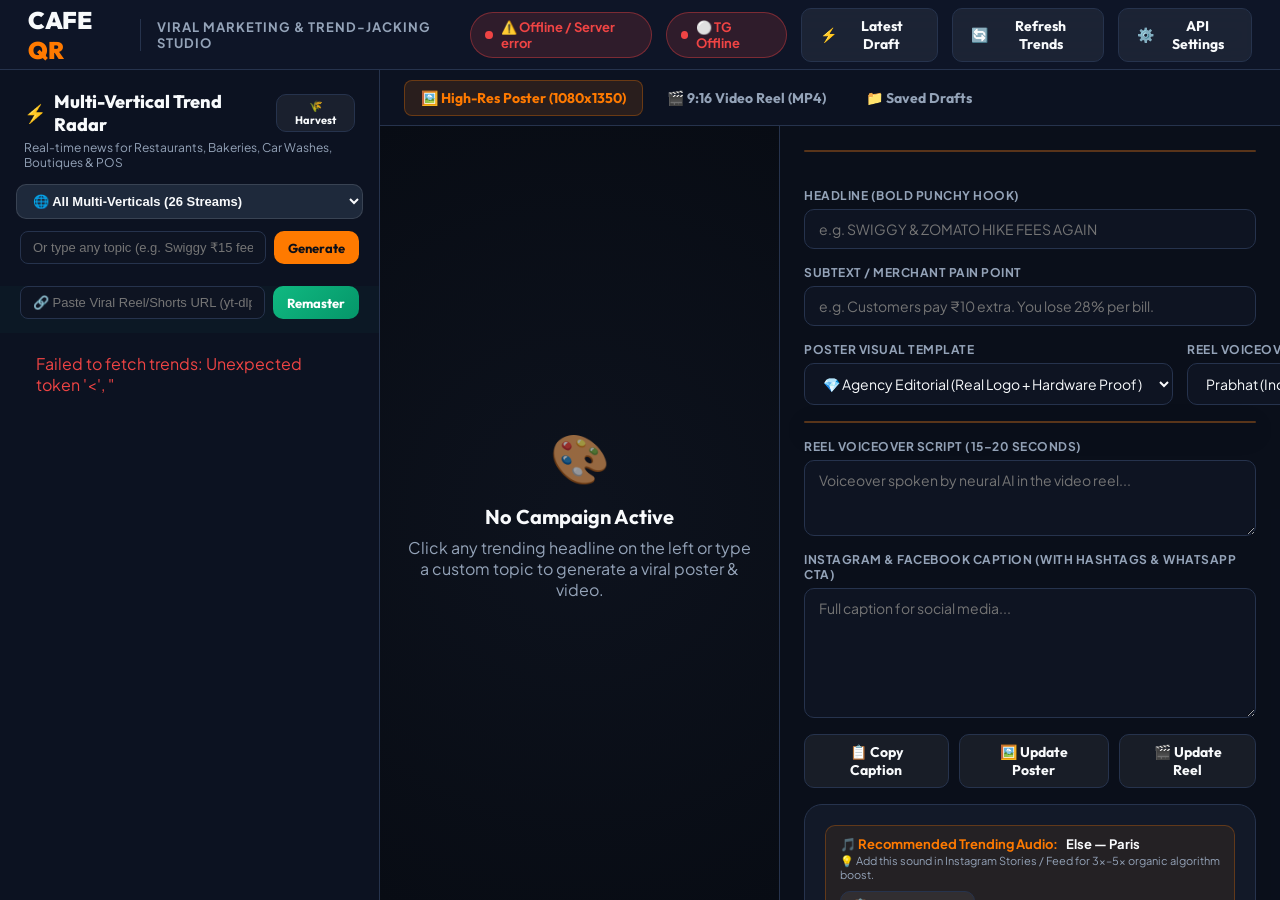
==== web/index.html @ 2323b28c "Add continuous autonomous cron, telegram alerts, and instagram stories publishing" ====
<!DOCTYPE html>
<html lang="en">
<head>
  <meta charset="UTF-8">
  <meta name="viewport" content="width=device-width, initial-scale=1.0">
  <title>Cafe QR — Viral Marketing & Content Studio</title>
  <link rel="preconnect" href="https://fonts.googleapis.com">
  <link rel="preconnect" href="https://fonts.gstatic.com" crossorigin>
  <link href="https://fonts.googleapis.com/css2?family=Outfit:wght@400;600;700;800;900&family=Plus+Jakarta+Sans:wght@400;500;600;700&display=swap" rel="stylesheet">
  <link rel="stylesheet" href="style.css">
</head>
<body>

  <!-- Top Navigation Bar -->
  <header class="studio-header">
    <div class="header-left">
      <div class="logo-badge">CAFE <span>QR</span></div>
      <div class="tagline">VIRAL MARKETING &amp; TREND-JACKING STUDIO</div>
    </div>
    <div class="header-right">
      <div id="metaStatusBadge" class="status-pill status-checking" onclick="openSettingsModal()" style="cursor: pointer;">
        <span class="status-dot"></span>
        <span id="metaStatusText">Checking Meta API...</span>
      </div>
      <div id="tgStatusBadge" class="status-pill status-checking" onclick="openSettingsModal()" style="cursor: pointer;">
        <span class="status-dot"></span>
        <span id="tgStatusText">Checking Telegram...</span>
      </div>
      <button class="btn btn-secondary" onclick="loadLatestDraft()" title="Load latest autonomous post">
        <span>⚡</span> Latest Draft
      </button>
      <button class="btn btn-secondary" onclick="loadTrends()">
        <span>🔄</span> Refresh Trends
      </button>
      <button class="btn btn-secondary" onclick="openSettingsModal()">
        <span>⚙️</span> API Settings
      </button>
    </div>
  </header>

  <!-- Main Studio Workspace -->
  <main class="studio-main">
    
    <!-- Left Column: Trend Radar -->
    <aside class="sidebar-radar">
      <div class="sidebar-header">
        <div style="display: flex; justify-content: space-between; align-items: center;">
          <div class="section-title">
            <span>⚡</span> Multi-Vertical Trend Radar
          </div>
          <button class="btn btn-secondary btn-sm" onclick="harvestIntel()" style="padding: 4px 10px; font-size: 11px;" title="Crawl competitor feeds & update Swipe Vault">🌾 Harvest</button>
        </div>
        <div class="section-subtitle">Real-time news for Restaurants, Bakeries, Car Washes, Boutiques &amp; POS</div>
      </div>

      <!-- Domain Vertical Filter -->
      <div style="padding: 0 16px 12px 16px;">
        <select id="verticalFilter" onchange="filterTrendsByVertical(this.value)" style="width: 100%; background: #1E293B; color: #F8FAFC; border: 1px solid rgba(255,255,255,0.12); padding: 8px 12px; border-radius: 10px; font-size: 13px; font-weight: 600; cursor: pointer;">
          <option value="all">🌐 All Multi-Verticals (26 Streams)</option>
          <option value="Restaurants">🍽️ Restaurants &amp; Cafes</option>
          <option value="Bakeries">🥐 Bakeries &amp; Sweet Shops</option>
          <option value="Car Washes">🚗 Car Washes &amp; Auto Care</option>
          <option value="Boutiques">👗 Boutiques &amp; Retail</option>
          <option value="Universal">⚡ POS Monopoly Disruption</option>
          <option value="GST">📋 GST &amp; Compliance</option>
          <option value="Salons">💇 Salons &amp; Spas</option>
          <option value="Cloud Kitchens">🥡 Cloud Kitchens &amp; QSRs</option>
        </select>
      </div>

      <!-- Custom Topic Input -->
      <div class="custom-input-card">
        <input type="text" id="customTopicInput" placeholder="Or type any topic (e.g. Swiggy ₹15 fee, car wash tokens)..." />
        <button class="btn btn-primary btn-sm" onclick="generateFromCustom()">Generate</button>
      </div>

      <!-- Viral URL Reverse-Engineer Input -->
      <div class="custom-input-card" style="margin-top: 8px; border-color: rgba(16, 185, 129, 0.35); background: rgba(16, 185, 129, 0.04);">
        <input type="text" id="viralUrlInput" placeholder="🔗 Paste Viral Reel/Shorts URL (yt-dlp + whisper)..." />
        <button class="btn btn-sm" onclick="reverseEngineerFromUrl()" style="background: linear-gradient(135deg, #10B981 0%, #059669 100%); color: #fff; font-weight: 700;">Remaster</button>
      </div>

      <!-- Trend List Container -->
      <div class="trend-list" id="trendList">
        <div class="loading-state">
          <div class="spinner"></div>
          <p>Scanning Google News RSS for Indian F&amp;B controversies...</p>
        </div>
      </div>
    </aside>

    <!-- Right Column: Creative Workbench -->
    <section class="workbench">
      
      <!-- Top Action Bar -->
      <div class="workbench-tabs">
        <div class="tab-buttons">
          <button class="tab-btn active" onclick="switchPreviewTab('poster')">🖼️ High-Res Poster (1080x1350)</button>
          <button class="tab-btn" onclick="switchPreviewTab('reel')">🎬 9:16 Video Reel (MP4)</button>
          <button class="tab-btn" onclick="loadDraftsGallery()">📁 Saved Drafts</button>
        </div>
        <div id="loadingIndicator" class="campaign-spinner hidden">
          <div class="spinner-small"></div>
          <span id="spinnerText">Rendering creative...</span>
        </div>
      </div>

      <!-- Main Canvas & Controls Split -->
      <div class="workbench-body">
        
        <!-- Left: Visual Preview Canvas -->
        <div class="preview-panel">
          
          <!-- Poster Preview Tab -->
          <div id="posterTab" class="preview-content">
            <div id="posterPlaceholder" class="empty-preview">
              <div class="empty-icon">🎨</div>
              <h3>No Campaign Active</h3>
              <p>Click any trending headline on the left or type a custom topic to generate a viral poster &amp; video.</p>
            </div>
            <div id="posterWrapper" class="poster-container hidden">
              <img id="posterImg" src="" alt="Generated Cafe QR Poster" />
              <div class="preview-actions">
                <a id="posterDownloadLink" href="#" download="cafe_qr_poster.png" class="btn btn-secondary btn-sm">⬇️ Download High-Res PNG</a>
                <button class="btn btn-secondary btn-sm" onclick="reRenderPoster()">🔄 Re-render Visual</button>
              </div>
            </div>
          </div>

          <!-- Reel Video Preview Tab -->
          <div id="reelTab" class="preview-content hidden">
            <div id="reelPlaceholder" class="empty-preview">
              <div class="empty-icon">🎬</div>
              <h3>Video Reel Not Generated Yet</h3>
              <p>Generate a campaign to synthesize the neural voiceover and render the 9:16 vertical Reel.</p>
            </div>
            <div id="reelWrapper" class="reel-container hidden">
              <video id="reelVideo" controls autoplay loop playsinline>
                <source id="reelVideoSource" src="" type="video/mp4">
                Your browser does not support HTML5 video.
              </video>
              <div class="preview-actions">
                <a id="reelDownloadLink" href="#" download="cafe_qr_reel.mp4" class="btn btn-secondary btn-sm">⬇️ Download Reel MP4</a>
                <button class="btn btn-secondary btn-sm" onclick="reRenderReel()">🎬 Re-render Video</button>
              </div>
            </div>
          </div>

          <!-- Drafts Gallery Tab -->
          <div id="draftsTab" class="preview-content hidden">
            <div class="drafts-grid" id="draftsGrid"></div>
          </div>

        </div>

        <!-- Right: Copywriting & Controls Workbench -->
        <div class="editor-panel">
          
          <!-- Autonomous 10-Point Viral Rubric Scorecard -->
          <div class="viral-rubric-card" id="viralRubricCard">
            <div class="rubric-header" onclick="toggleRubricDetails()">
              <div class="rubric-score-badge">
                <span class="rubric-star">⭐</span>
                <span class="rubric-title">Autonomous Viral Rubric</span>
                <span class="rubric-score-pill grade-viral" id="rubricScorePill">9.4 / 10.0 • VIRAL READY</span>
              </div>
              <span class="rubric-toggle-arrow" id="rubricToggleArrow">▼</span>
            </div>
            
            <div class="rubric-body" id="rubricDetails">
              <div class="rubric-bars">
                <div class="rubric-bar-item">
                  <div class="bar-label"><span>Hook Velocity</span><strong id="scoreHook">2.0 / 2.0</strong></div>
                  <div class="bar-track"><div class="bar-fill" id="fillHook" style="width: 100%;"></div></div>
                </div>
                <div class="rubric-bar-item">
                  <div class="bar-label"><span>Empirical Math Proof</span><strong id="scoreMath">2.0 / 2.0</strong></div>
                  <div class="bar-track"><div class="bar-fill" id="fillMath" style="width: 100%;"></div></div>
                </div>
                <div class="rubric-bar-item">
                  <div class="bar-label"><span>Contrast Ratio</span><strong id="scoreContrast">2.0 / 2.0</strong></div>
                  <div class="bar-track"><div class="bar-fill" id="fillContrast" style="width: 100%;"></div></div>
                </div>
                <div class="rubric-bar-item">
                  <div class="bar-label"><span>Cognitive Ease</span><strong id="scoreEase">1.4 / 2.0</strong></div>
                  <div class="bar-track"><div class="bar-fill" id="fillEase" style="width: 70%;"></div></div>
                </div>
                <div class="rubric-bar-item">
                  <div class="bar-label"><span>CTA Urgency</span><strong id="scoreCTA">2.0 / 2.0</strong></div>
                  <div class="bar-track"><div class="bar-fill" id="fillCTA" style="width: 100%;"></div></div>
                </div>
              </div>
              <div class="rubric-tips" id="rubricTips">
                <div class="tip-pill">💡 Creative perfectly aligned with Hormozi &amp; Schwartz viral rules.</div>
              </div>
            </div>
          </div>

          <div class="form-group">
            <label>Headline (Bold Punchy Hook)</label>
            <input type="text" id="editHeadline" placeholder="e.g. SWIGGY & ZOMATO HIKE FEES AGAIN" />
          </div>

          <div class="form-group">
            <label>Subtext / Merchant Pain Point</label>
            <input type="text" id="editSubtext" placeholder="e.g. Customers pay ₹10 extra. You lose 28% per bill." />
          </div>

          <div class="form-row">
            <div class="form-group col-half">
              <label>Poster Visual Template</label>
              <select id="editTemplate">
                <option value="agency_editorial">💎 Agency Editorial (Real Logo + Hardware Proof)</option>
                <option value="news_alert">🚨 News Alert Card</option>
                <option value="us_vs_them">⚖️ Us vs Them Matrix</option>
                <option value="feature_spotlight">⚡ 0.8s Thermal KOT Flex</option>
              </select>
            </div>
            <div class="form-group col-half">
              <label>Reel Voiceover Artist</label>
              <select id="editVoice">
                <option value="prabhat">Prabhat (Indian Male)</option>
                <option value="neerja">Neerja (Indian Female)</option>
                <option value="christopher">Christopher (Tech Male)</option>
              </select>
            </div>
          </div>

          <!-- AI Sound Radar & Dynamic BGM Controls -->
          <div class="sound-radar-card" id="soundRadarCard">
            <div class="sound-radar-header">
              <div class="sound-radar-title">
                <span>🎵</span> AI Sound Radar &amp; BGM
              </div>
              <span class="sound-mood-pill" id="soundMoodPill">🚨 Breaking Tension</span>
            </div>
            <div class="sound-radar-body">
              <div class="sound-info-row">
                <div class="sound-tag-desc">
                  <div class="sound-track-name" id="soundTrackTitle">Dark Pulse &amp; Dramatic Tension</div>
                  <div class="sound-track-sub" id="soundTrackGenre">Dynamic CC0 Commercial Track</div>
                </div>
                <div class="sound-ig-recommendation" id="soundIgRecommendation" title="Trending audio to use on Instagram">
                  <span class="ig-icon">📱 IG Tip:</span>
                  <span class="ig-track-name" id="soundIgTrack">Else — Paris</span>
                  <button type="button" class="btn-copy-sound" onclick="copyTrendingSound()" title="Copy trending audio name">📋</button>
                </div>
              </div>
              <div class="sound-slider-row">
                <label for="bgmVolumeSlider">BGM Volume: <span id="bgmVolumeVal">18%</span></label>
                <input type="range" id="bgmVolumeSlider" min="0" max="40" value="18" step="2" oninput="updateBgmVolume(this.value)">
              </div>
              <div class="sound-custom-search-row">
                <input type="text" id="customSoundQuery" placeholder="AI Search: e.g. dark synth, lofi cafe, techno beat..." />
                <button type="button" class="btn btn-sm btn-accent" onclick="searchCustomOnlineSound()">🌐 Fetch New</button>
              </div>
            </div>
          </div>

          <div class="form-group">
            <label>Reel Voiceover Script (15–20 Seconds)</label>
            <textarea id="editScript" rows="3" placeholder="Voiceover spoken by neural AI in the video reel..."></textarea>
          </div>

          <div class="form-group">
            <label>Instagram &amp; Facebook Caption (With Hashtags &amp; WhatsApp CTA)</label>
            <textarea id="editCaption" rows="6" placeholder="Full caption for social media..."></textarea>
          </div>

          <div class="form-actions-row">
            <button class="btn btn-secondary" onclick="copyCaptionToClipboard()">📋 Copy Caption</button>
            <button class="btn btn-secondary" onclick="reRenderPoster()">🖼️ Update Poster</button>
            <button class="btn btn-secondary" onclick="reRenderReel()">🎬 Update Reel</button>
          </div>

          <!-- 1-Click Social Media Publish Bar -->
          <div class="publish-dock">
            <!-- Music & Algorithm Reach Booster Banner -->
            <div class="music-reach-booster" style="background: rgba(255, 122, 0, 0.08); border: 1px solid rgba(255, 122, 0, 0.28); border-radius: 10px; padding: 10px 14px; margin-bottom: 12px; font-size: 13px; display: flex; align-items: center; justify-content: space-between; gap: 10px; flex-wrap: wrap;">
              <div>
                <span style="font-weight: 700; color: #FF7A00;">🎵 Recommended Trending Audio:</span>
                <span id="dockMusicTitle" style="color: #F8FAFC; margin-left: 6px; font-weight: 700;">Else — Paris</span>
                <div style="font-size: 11px; color: #94A3B8; margin-top: 2px;">💡 Add this sound in Instagram Stories / Feed for 3x–5x organic algorithm boost.</div>
              </div>
              <button type="button" class="btn btn-secondary btn-sm" onclick="copyTrendingSound()" style="padding: 5px 12px; font-size: 12px;">📋 Copy Sound Title</button>
            </div>

            <div class="dock-header">
              <div class="dock-title">🚀 1-Click Multi-Platform Publishing</div>
              <div class="platform-toggles" style="display: flex; gap: 14px; flex-wrap: wrap;">
                <label class="toggle-label" style="display: flex; align-items: center; gap: 6px; cursor: pointer;">
                  <input type="checkbox" id="pubFacebook" checked /> 📘 Facebook Page
                </label>
                <label class="toggle-label" style="display: flex; align-items: center; gap: 6px; cursor: pointer;">
                  <input type="checkbox" id="pubInstagram" checked /> 📸 Instagram Feed
                </label>
                <label class="toggle-label" style="display: flex; align-items: center; gap: 6px; cursor: pointer;">
                  <input type="checkbox" id="pubStory" checked /> 📱 Instagram Story
                </label>
              </div>
            </div>
            <div class="dock-action">
              <button class="btn btn-publish" id="publishBtn" onclick="publishApprovedCampaign()">
                APPROVE &amp; PUBLISH TO SOCIAL MEDIA
              </button>
            </div>
            <div id="publishStatus" class="publish-feedback hidden"></div>
          </div>

        </div>

      </div>

    </section>

  </main>

  <!-- Settings & Token Modal -->
  <div id="settingsModal" class="modal-backdrop hidden">
    <div class="modal-card">
      <div class="modal-header">
        <h3>⚙️ Marketing Engine Settings</h3>
        <button class="modal-close" onclick="closeSettingsModal()">✕</button>
      </div>
      <div class="modal-body" style="max-height: 75vh; overflow-y: auto;">
        <p class="modal-desc">
          Configure your Meta Graph API credentials, Telegram Alert Bot, and API keys. These are saved to your <code>.env</code> file.
        </p>

        <!-- Telegram Alert Bot Setup Section -->
        <div style="background: rgba(38, 166, 154, 0.08); border: 1px solid rgba(38, 166, 154, 0.3); border-radius: 12px; padding: 14px; margin-bottom: 16px;">
          <div style="font-weight: 700; color: #26A69A; margin-bottom: 8px; font-size: 14px; display: flex; align-items: center; gap: 6px;">
            <span>🤖</span> Telegram Alert Bot (Instant Phone Notification)
          </div>
          <div class="form-group" style="margin-bottom: 10px;">
            <label>Telegram Bot Token</label>
            <input type="password" id="cfgTelegramToken" placeholder="7823456789:AAH..." />
            <small>Get free in 1 minute from <a href="https://t.me/BotFather" target="_blank" style="color: #26A69A;">@BotFather</a> on Telegram.</small>
          </div>
          <div class="form-group" style="margin-bottom: 10px;">
            <label>Telegram Chat ID or Channel ID</label>
            <input type="text" id="cfgTelegramChatId" placeholder="e.g. 123456789 or @yourchannel" />
            <small>Get your personal chat ID from <a href="https://t.me/userinfobot" target="_blank" style="color: #26A69A;">@userinfobot</a>.</small>
          </div>
          <div class="form-group">
            <label>Public Web Studio URL</label>
            <input type="text" id="cfgStudioUrl" placeholder="https://cafeqr-marketing-studio.onrender.com" />
            <small>URL linked in Telegram alerts for 1-click opening on your mobile phone.</small>
          </div>
          <button type="button" class="btn btn-secondary btn-sm" onclick="testTelegramAlert()" style="margin-top: 8px;">
            📲 Send Test Alert to Telegram
          </button>
        </div>
        
        <div class="form-group">
          <label>Meta Access Token (Page Access Token)</label>
          <input type="password" id="cfgMetaToken" placeholder="EAAiVX..." />
          <small>Generate from <a href="https://developers.facebook.com/tools/explorer/" target="_blank">Meta Graph API Explorer</a> with <code>pages_manage_posts</code>, <code>instagram_content_publish</code>.</small>
        </div>

        <div class="form-group">
          <label>Google Gemini API Key (Optional Free Tier)</label>
          <input type="password" id="cfgGeminiKey" placeholder="AIzaSy..." />
          <small>Engine includes NVIDIA NIM Dual-Engine (DeepSeek-R1 + Llama-3.3-70B) &amp; deterministic fallbacks.</small>
        </div>

        <div class="form-group">
          <label>WhatsApp Demo Inbound Phone (e.g. 919400000000)</label>
          <input type="text" id="cfgWhatsAppPhone" placeholder="919400000000" />
        </div>

        <div id="settingsSaveStatus" class="save-status hidden"></div>
      </div>
      <div class="modal-footer">
        <button class="btn btn-secondary" onclick="closeSettingsModal()">Cancel</button>
        <button class="btn btn-primary" onclick="saveSettings()">Save &amp; Verify Connection</button>
      </div>
    </div>
  </div>

  <script src="app.js"></script>
</body>
</html>
---- web/style.css ----
:root {
  --bg-dark: #0B0F19;
  --bg-card: #151C2C;
  --bg-card-hover: #1A2438;
  --bg-input: #0E1422;
  --border-color: #26334D;
  --border-active: #FF7A00;
  --primary: #FF7A00;
  --primary-hover: #E66E00;
  --accent-green: #10B981;
  --accent-red: #EF4444;
  --text-main: #F8FAFC;
  --text-muted: #94A3B8;
  --font-heading: 'Outfit', sans-serif;
  --font-body: 'Plus Jakarta Sans', sans-serif;
}

* {
  box-sizing: border-box;
  margin: 0;
  padding: 0;
}

body {
  background-color: var(--bg-dark);
  color: var(--text-main);
  font-family: var(--font-body);
  height: 100vh;
  display: flex;
  flex-direction: column;
  overflow: hidden;
}

/* Header */
.studio-header {
  height: 70px;
  background: rgba(15, 23, 42, 0.9);
  backdrop-filter: blur(20px);
  border-bottom: 1px solid var(--border-color);
  padding: 0 28px;
  display: flex;
  justify-content: space-between;
  align-items: center;
  z-index: 100;
}

.header-left {
  display: flex;
  align-items: center;
  gap: 16px;
}

.logo-badge {
  font-family: var(--font-heading);
  font-weight: 900;
  font-size: 24px;
  letter-spacing: -0.5px;
}

.logo-badge span {
  color: var(--primary);
}

.tagline {
  font-size: 13px;
  font-weight: 700;
  color: var(--text-muted);
  letter-spacing: 1px;
  text-transform: uppercase;
  border-left: 1px solid var(--border-color);
  padding-left: 16px;
}

.header-right {
  display: flex;
  align-items: center;
  gap: 14px;
}

/* Buttons */
.btn {
  font-family: var(--font-heading);
  font-weight: 700;
  font-size: 14px;
  padding: 8px 18px;
  border-radius: 10px;
  cursor: pointer;
  border: none;
  transition: all 0.2s ease;
  display: inline-flex;
  align-items: center;
  gap: 8px;
}

.btn-primary {
  background: var(--primary);
  color: #0B0F19;
}
.btn-primary:hover {
  background: var(--primary-hover);
  transform: translateY(-1px);
}

.btn-secondary {
  background: rgba(255, 255, 255, 0.06);
  border: 1px solid var(--border-color);
  color: var(--text-main);
}
.btn-secondary:hover {
  background: rgba(255, 255, 255, 0.1);
  border-color: rgba(255, 255, 255, 0.25);
}

.btn-sm {
  padding: 6px 14px;
  font-size: 13px;
}

.btn-publish {
  background: linear-gradient(135deg, #FF7A00 0%, #FF9933 100%);
  color: #0B0F19;
  font-family: var(--font-heading);
  font-size: 17px;
  font-weight: 900;
  width: 100%;
  padding: 16px;
  border-radius: 14px;
  box-shadow: 0 10px 25px rgba(255, 122, 0, 0.35);
  letter-spacing: 0.5px;
  cursor: pointer;
  border: none;
  transition: all 0.2s;
}
.btn-publish:hover {
  transform: translateY(-2px);
  box-shadow: 0 15px 35px rgba(255, 122, 0, 0.5);
}

/* Status Pill */
.status-pill {
  display: flex;
  align-items: center;
  gap: 8px;
  padding: 6px 14px;
  border-radius: 999px;
  font-size: 13px;
  font-weight: 700;
  cursor: pointer;
}
.status-pill.status-connected {
  background: rgba(16, 185, 129, 0.15);
  border: 1px solid rgba(16, 185, 129, 0.4);
  color: var(--accent-green);
}
.status-pill.status-expired {
  background: rgba(239, 68, 68, 0.15);
  border: 1px solid rgba(239, 68, 68, 0.4);
  color: var(--accent-red);
}
.status-pill.status-checking {
  background: rgba(255, 255, 255, 0.1);
  border: 1px solid var(--border-color);
  color: var(--text-muted);
}
.status-dot {
  width: 8px;
  height: 8px;
  border-radius: 50%;
  background: currentColor;
}

/* Main Studio Layout */
.studio-main {
  flex: 1;
  display: flex;
  overflow: hidden;
}

/* Left Sidebar: Trend Radar */
.sidebar-radar {
  width: 380px;
  background: rgba(15, 23, 42, 0.5);
  border-right: 1px solid var(--border-color);
  display: flex;
  flex-direction: column;
  overflow: hidden;
}

.sidebar-header {
  padding: 20px 24px 14px;
}

.section-title {
  font-family: var(--font-heading);
  font-size: 18px;
  font-weight: 800;
  color: var(--text-main);
  display: flex;
  align-items: center;
  gap: 8px;
}

.section-subtitle {
  font-size: 12px;
  color: var(--text-muted);
  margin-top: 4px;
}

.custom-input-card {
  padding: 0 20px 14px;
  display: flex;
  gap: 8px;
}

.custom-input-card input {
  flex: 1;
  background: var(--bg-input);
  border: 1px solid var(--border-color);
  border-radius: 8px;
  color: var(--text-main);
  padding: 8px 12px;
  font-size: 13px;
  outline: none;
}
.custom-input-card input:focus {
  border-color: var(--primary);
}

.trend-list {
  flex: 1;
  overflow-y: auto;
  padding: 0 16px 20px;
  display: flex;
  flex-direction: column;
  gap: 12px;
}

.trend-item {
  background: var(--bg-card);
  border: 1px solid var(--border-color);
  border-radius: 14px;
  padding: 16px;
  cursor: pointer;
  transition: all 0.2s ease;
  position: relative;
}
.trend-item:hover {
  background: var(--bg-card-hover);
  border-color: var(--primary);
  transform: translateX(4px);
}
.trend-item.active {
  border-color: var(--primary);
  box-shadow: 0 0 20px rgba(255, 122, 0, 0.2);
}

.trend-badge {
  font-size: 11px;
  font-weight: 800;
  text-transform: uppercase;
  color: var(--primary);
  letter-spacing: 0.5px;
  margin-bottom: 6px;
  display: block;
}

.trend-title {
  font-family: var(--font-heading);
  font-size: 14px;
  font-weight: 700;
  line-height: 1.35;
  color: var(--text-main);
  margin-bottom: 8px;
}

.trend-meta {
  font-size: 11px;
  color: var(--text-muted);
  display: flex;
  justify-content: space-between;
}

/* Right Workbench */
.workbench {
  flex: 1;
  display: flex;
  flex-direction: column;
  overflow: hidden;
  background: #080C14;
}

.workbench-tabs {
  height: 56px;
  background: rgba(15, 23, 42, 0.6);
  border-bottom: 1px solid var(--border-color);
  padding: 0 24px;
  display: flex;
  justify-content: space-between;
  align-items: center;
}

.tab-buttons {
  display: flex;
  gap: 8px;
}

.tab-btn {
  background: transparent;
  border: none;
  color: var(--text-muted);
  font-family: var(--font-heading);
  font-weight: 700;
  font-size: 14px;
  padding: 8px 16px;
  border-radius: 8px;
  cursor: pointer;
  transition: all 0.2s;
}
.tab-btn:hover {
  color: var(--text-main);
  background: rgba(255, 255, 255, 0.05);
}
.tab-btn.active {
  color: var(--primary);
  background: rgba(255, 122, 0, 0.12);
  border: 1px solid rgba(255, 122, 0, 0.3);
}

.campaign-spinner {
  display: flex;
  align-items: center;
  gap: 10px;
  font-size: 13px;
  color: var(--primary);
  font-weight: 700;
}

/* Workbench Body */
.workbench-body {
  flex: 1;
  display: flex;
  overflow: hidden;
}

/* Preview Canvas (Left side of workbench) */
.preview-panel {
  flex: 1;
  border-right: 1px solid var(--border-color);
  padding: 24px;
  display: flex;
  flex-direction: column;
  align-items: center;
  justify-content: center;
  overflow-y: auto;
  position: relative;
  background: radial-gradient(circle at 50% 50%, rgba(21, 28, 44, 0.4) 0%, rgba(8, 12, 20, 1) 100%);
}

.preview-content {
  width: 100%;
  height: 100%;
  display: flex;
  flex-direction: column;
  align-items: center;
  justify-content: center;
}

.empty-preview {
  text-align: center;
  color: var(--text-muted);
  max-width: 400px;
}
.empty-icon {
  font-size: 48px;
  margin-bottom: 16px;
  opacity: 0.6;
}
.empty-preview h3 {
  font-family: var(--font-heading);
  font-size: 20px;
  color: var(--text-main);
  margin-bottom: 8px;
}

.poster-container, .reel-container {
  display: flex;
  flex-direction: column;
  align-items: center;
  gap: 16px;
  max-height: 100%;
}

.poster-container img {
  max-height: 600px;
  width: auto;
  border-radius: 16px;
  border: 1px solid var(--border-color);
  box-shadow: 0 20px 50px rgba(0, 0, 0, 0.6);
}

.reel-container video {
  max-height: 600px;
  width: auto;
  aspect-ratio: 9 / 16;
  border-radius: 20px;
  border: 2px solid var(--border-color);
  box-shadow: 0 20px 50px rgba(0, 0, 0, 0.8);
}

.preview-actions {
  display: flex;
  gap: 12px;
}

/* Editor Panel (Right side of workbench) */
.editor-panel {
  width: 500px;
  background: rgba(15, 23, 42, 0.3);
  padding: 24px;
  display: flex;
  flex-direction: column;
  gap: 16px;
  overflow-y: auto;
}

.form-group {
  display: flex;
  flex-direction: column;
  gap: 6px;
}

.form-group label {
  font-size: 12px;
  font-weight: 700;
  text-transform: uppercase;
  letter-spacing: 0.5px;
  color: var(--text-muted);
}

.form-group input, .form-group textarea, .form-group select {
  background: var(--bg-input);
  border: 1px solid var(--border-color);
  border-radius: 10px;
  color: var(--text-main);
  font-family: var(--font-body);
  font-size: 14px;
  padding: 10px 14px;
  outline: none;
  transition: border-color 0.2s;
}
.form-group input:focus, .form-group textarea:focus, .form-group select:focus {
  border-color: var(--primary);
}

.form-row {
  display: flex;
  gap: 14px;
}
.col-half {
  flex: 1;
}

.form-actions-row {
  display: flex;
  gap: 10px;
}

/* Publish Dock */
.publish-dock {
  background: rgba(21, 28, 44, 0.8);
  border: 1.5px solid var(--border-color);
  border-radius: 18px;
  padding: 20px;
  margin-top: auto;
  display: flex;
  flex-direction: column;
  gap: 14px;
}

.dock-header {
  display: flex;
  justify-content: space-between;
  align-items: center;
}

.dock-title {
  font-family: var(--font-heading);
  font-size: 16px;
  font-weight: 800;
  color: var(--text-main);
}

.platform-toggles {
  display: flex;
  gap: 16px;
}

.toggle-label {
  font-size: 13px;
  font-weight: 700;
  color: var(--text-muted);
  display: flex;
  align-items: center;
  gap: 6px;
  cursor: pointer;
}
.toggle-label input {
  accent-color: var(--primary);
}

.publish-feedback {
  padding: 12px;
  border-radius: 10px;
  font-size: 13px;
  line-height: 1.4;
}
.publish-feedback.success {
  background: rgba(16, 185, 129, 0.15);
  border: 1px solid var(--accent-green);
  color: #6EE7B7;
}
.publish-feedback.error {
  background: rgba(239, 68, 68, 0.15);
  border: 1px solid var(--accent-red);
  color: #FCA5A5;
}

/* Modal */
.modal-backdrop {
  position: fixed;
  inset: 0;
  background: rgba(0, 0, 0, 0.75);
  backdrop-filter: blur(8px);
  display: flex;
  align-items: center;
  justify-content: center;
  z-index: 1000;
}

.modal-card {
  width: 520px;
  background: #111827;
  border: 1px solid var(--border-color);
  border-radius: 20px;
  padding: 28px;
  box-shadow: 0 25px 60px rgba(0, 0, 0, 0.8);
}

.modal-header {
  display: flex;
  justify-content: space-between;
  align-items: center;
  margin-bottom: 16px;
}
.modal-header h3 {
  font-family: var(--font-heading);
  font-size: 20px;
  font-weight: 800;
}
.modal-close {
  background: transparent;
  border: none;
  color: var(--text-muted);
  font-size: 20px;
  cursor: pointer;
}

.modal-desc {
  font-size: 13px;
  color: var(--text-muted);
  margin-bottom: 20px;
  line-height: 1.4;
}

.modal-body {
  display: flex;
  flex-direction: column;
  gap: 16px;
}

.modal-footer {
  display: flex;
  justify-content: flex-end;
  gap: 12px;
  margin-top: 24px;
}

.hidden {
  display: none !important;
}

/* Spinners */
.spinner {
  width: 32px;
  height: 32px;
  border: 3px solid rgba(255, 122, 0, 0.2);
  border-top-color: var(--primary);
  border-radius: 50%;
  animation: spin 0.8s linear infinite;
  margin: 0 auto 12px;
}
.spinner-small {
  width: 18px;
  height: 18px;
  border: 2px solid rgba(255, 122, 0, 0.2);
  border-top-color: var(--primary);
  border-radius: 50%;
  animation: spin 0.8s linear infinite;
}

@keyframes spin {
  to { transform: rotate(360deg); }
}

/* Viral Rubric Evaluator Card */
.viral-rubric-card {
  background: rgba(21, 28, 44, 0.7);
  border: 1px solid rgba(255, 122, 0, 0.3);
  border-radius: 12px;
  margin-bottom: 20px;
  overflow: hidden;
  transition: all 0.3s ease;
  backdrop-filter: blur(10px);
}

.viral-rubric-card:hover {
  border-color: rgba(255, 122, 0, 0.6);
  box-shadow: 0 4px 20px rgba(255, 122, 0, 0.12);
}

.rubric-header {
  padding: 12px 18px;
  display: flex;
  justify-content: space-between;
  align-items: center;
  cursor: pointer;
  background: rgba(14, 20, 34, 0.6);
  user-select: none;
}

.rubric-score-badge {
  display: flex;
  align-items: center;
  gap: 10px;
}

.rubric-title {
  font-family: var(--font-heading);
  font-weight: 800;
  font-size: 14px;
  letter-spacing: 0.3px;
  color: var(--text-main);
}

.rubric-score-pill {
  font-family: var(--font-heading);
  font-weight: 800;
  font-size: 12px;
  padding: 3px 10px;
  border-radius: 20px;
  letter-spacing: 0.5px;
  text-transform: uppercase;
}

.grade-viral {
  background: rgba(16, 185, 129, 0.15);
  color: #10B981;
  border: 1px solid rgba(16, 185, 129, 0.4);
  box-shadow: 0 0 10px rgba(16, 185, 129, 0.2);
}

.grade-solid {
  background: rgba(255, 122, 0, 0.15);
  color: #FF7A00;
  border: 1px solid rgba(255, 122, 0, 0.4);
}

.grade-needs-work {
  background: rgba(239, 68, 68, 0.15);
  color: #EF4444;
  border: 1px solid rgba(239, 68, 68, 0.4);
}

.rubric-toggle-arrow {
  font-size: 11px;
  color: var(--text-muted);
  transition: transform 0.2s ease;
}

.rubric-toggle-arrow.open {
  transform: rotate(180deg);
}

.rubric-body {
  padding: 16px 18px;
  border-top: 1px solid rgba(38, 51, 77, 0.5);
  display: flex;
  flex-direction: column;
  gap: 12px;
}

.rubric-bars {
  display: grid;
  grid-template-columns: 1fr 1fr;
  gap: 12px 20px;
}

.rubric-bar-item {
  display: flex;
  flex-direction: column;
  gap: 5px;
}

.bar-label {
  display: flex;
  justify-content: space-between;
  font-size: 11.5px;
  font-weight: 600;
  color: var(--text-muted);
}

.bar-label strong {
  color: var(--text-main);
  font-family: 'JetBrains Mono', monospace;
}

.bar-track {
  height: 6px;
  background: rgba(14, 20, 34, 0.8);
  border-radius: 4px;
  overflow: hidden;
}

.bar-fill {
  height: 100%;
  border-radius: 4px;
  background: linear-gradient(90deg, #FF7A00, #10B981);
  transition: width 0.4s ease;
}

.rubric-tips {
  margin-top: 4px;
  display: flex;
  flex-direction: column;
  gap: 6px;
}

.tip-pill {
  font-size: 12px;
  padding: 8px 12px;
  background: rgba(14, 20, 34, 0.7);
  border-left: 3px solid #10B981;
  border-radius: 6px;
  color: #CBD5E1;
  line-height: 1.4;
}

.tip-pill.warning {
  border-left-color: #FF7A00;
}

/* AI Sound Radar Widget */
.sound-radar-card {
  background: rgba(21, 28, 44, 0.7);
  border: 1px solid rgba(255, 122, 0, 0.3);
  border-radius: 12px;
  overflow: hidden;
  backdrop-filter: blur(12px);
  box-shadow: 0 8px 24px rgba(0, 0, 0, 0.35);
  display: flex;
  flex-direction: column;
}

.sound-radar-header {
  padding: 10px 14px;
  background: rgba(255, 122, 0, 0.08);
  border-bottom: 1px solid rgba(255, 122, 0, 0.15);
  display: flex;
  justify-content: space-between;
  align-items: center;
}

.sound-radar-title {
  display: flex;
  align-items: center;
  gap: 8px;
  font-family: var(--font-heading);
  font-weight: 700;
  font-size: 13px;
  color: var(--text-main);
}

.sound-mood-pill {
  font-family: var(--font-heading);
  font-weight: 800;
  font-size: 11px;
  padding: 2px 8px;
  border-radius: 12px;
  background: rgba(255, 122, 0, 0.2);
  color: #FF9933;
  border: 1px solid rgba(255, 122, 0, 0.4);
  text-transform: uppercase;
  letter-spacing: 0.5px;
}

.sound-radar-body {
  padding: 12px 14px;
  display: flex;
  flex-direction: column;
  gap: 10px;
}

.sound-info-row {
  display: flex;
  justify-content: space-between;
  align-items: center;
  gap: 10px;
}

.sound-tag-desc {
  display: flex;
  flex-direction: column;
  gap: 2px;
}

.sound-track-name {
  font-size: 13px;
  font-weight: 700;
  color: var(--text-main);
}

.sound-track-sub {
  font-size: 11px;
  color: #10B981;
  font-weight: 600;
}

.sound-ig-recommendation {
  display: flex;
  align-items: center;
  gap: 6px;
  background: rgba(15, 23, 42, 0.8);
  border: 1px solid rgba(255, 255, 255, 0.1);
  padding: 6px 10px;
  border-radius: 8px;
  font-size: 11px;
  max-width: 55%;
}

.ig-icon {
  color: #FF7A00;
  font-weight: 700;
  white-space: nowrap;
}

.ig-track-name {
  color: #CBD5E1;
  font-weight: 600;
  overflow: hidden;
  text-overflow: ellipsis;
  white-space: nowrap;
}

.btn-copy-sound {
  background: transparent;
  border: none;
  cursor: pointer;
  padding: 2px 4px;
  font-size: 12px;
  transition: transform 0.15s;
}

.btn-copy-sound:hover {
  transform: scale(1.2);
}

.sound-slider-row {
  display: flex;
  align-items: center;
  justify-content: space-between;
  gap: 12px;
  padding-top: 6px;
  border-top: 1px solid rgba(255, 255, 255, 0.06);
}

.sound-slider-row label {
  font-size: 12px;
  font-weight: 600;
  color: var(--text-muted);
  white-space: nowrap;
}

.sound-slider-row label span {
  color: #FF7A00;
  font-weight: 700;
  font-family: 'JetBrains Mono', monospace;
}

.sound-slider-row input[type="range"] {
  flex: 1;
  accent-color: #FF7A00;
  cursor: pointer;
}

.sound-custom-search-row {
  display: flex;
  gap: 8px;
  margin-top: 10px;
}

.sound-custom-search-row input {
  flex: 1;
  background: rgba(0, 0, 0, 0.4);
  border: 1px solid rgba(255, 255, 255, 0.15);
  border-radius: 8px;
  padding: 7px 12px;
  color: white;
  font-size: 12px;
  font-family: inherit;
  outline: none;
  transition: border-color 0.2s;
}

.sound-custom-search-row input:focus {
  border-color: #FF7A00;
}

.sound-custom-search-row button {
  background: rgba(255, 122, 0, 0.2);
  border: 1px solid #FF7A00;
  color: #FF9933;
  padding: 6px 14px;
  border-radius: 8px;
  font-size: 12px;
  font-weight: 700;
  cursor: pointer;
  white-space: nowrap;
  transition: all 0.2s;
}

.sound-custom-search-row button:hover {
  background: #FF7A00;
  color: white;
}
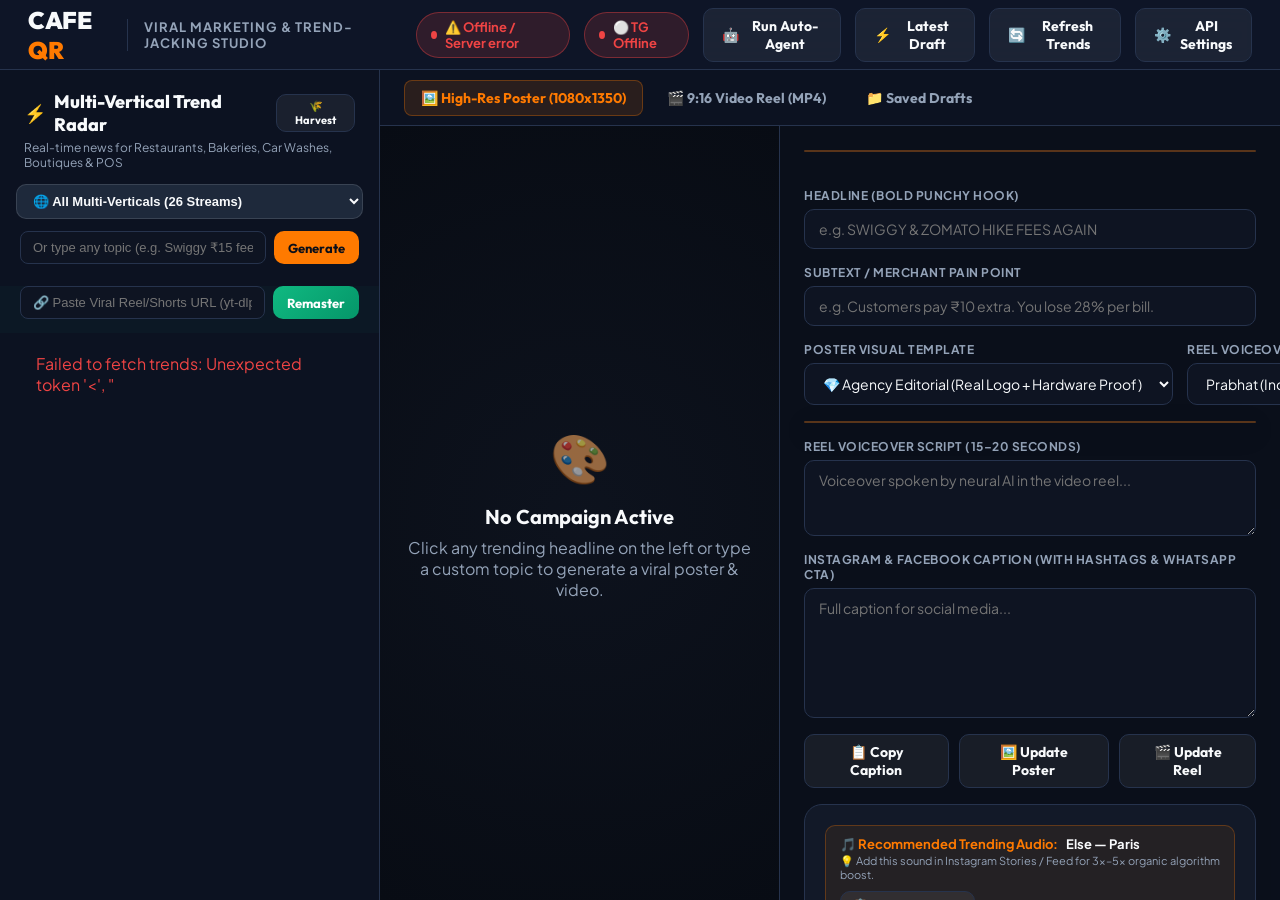
==== commit 2e771fbf: "Fix 502 Bad Gateway: Dual-Engine Gemini/NIM support and fast-path poster generation" ====
--- a/web/index.html
+++ b/web/index.html
@@ -26,6 +26,9 @@
         <span class="status-dot"></span>
         <span id="tgStatusText">Checking Telegram...</span>
       </div>
+      <button class="btn btn-secondary" onclick="triggerAutonomousCycle()" title="Generate a fresh autonomous poster and send Telegram alert right now">
+        <span>🤖</span> Run Auto-Agent
+      </button>
       <button class="btn btn-secondary" onclick="loadLatestDraft()" title="Load latest autonomous post">
         <span>⚡</span> Latest Draft
       </button>
@@ -132,7 +135,8 @@
             <div id="reelPlaceholder" class="empty-preview">
               <div class="empty-icon">🎬</div>
               <h3>Video Reel Not Generated Yet</h3>
-              <p>Generate a campaign to synthesize the neural voiceover and render the 9:16 vertical Reel.</p>
+              <p>Click below to synthesize the neural voiceover and render the 9:16 vertical Reel.</p>
+              <button class="btn btn-secondary btn-sm" style="margin-top: 14px;" onclick="reRenderReel()">🎬 Render 9:16 Video Reel On-Demand</button>
             </div>
             <div id="reelWrapper" class="reel-container hidden">
               <video id="reelVideo" controls autoplay loop playsinline>
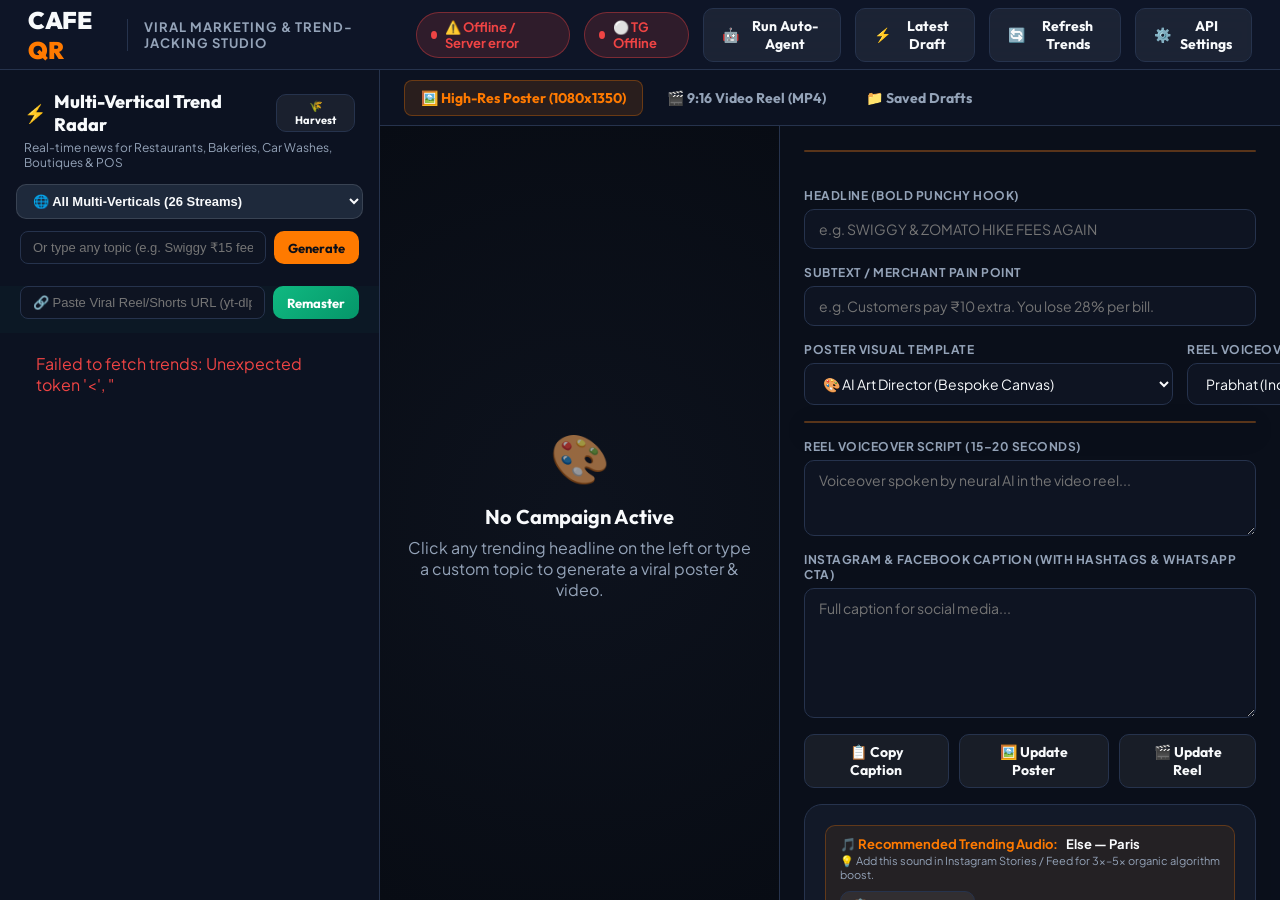
==== commit 0288ce73: "feat: add GitHub Actions 4h cron and manual Run Workflow trigger" ====
--- a/web/index.html
+++ b/web/index.html
@@ -214,6 +214,7 @@
             <div class="form-group col-half">
               <label>Poster Visual Template</label>
               <select id="editTemplate">
+                <option value="freeform_ai" selected>🎨 AI Art Director (Bespoke Canvas)</option>
                 <option value="agency_editorial">💎 Agency Editorial (Real Logo + Hardware Proof)</option>
                 <option value="news_alert">🚨 News Alert Card</option>
                 <option value="us_vs_them">⚖️ Us vs Them Matrix</option>
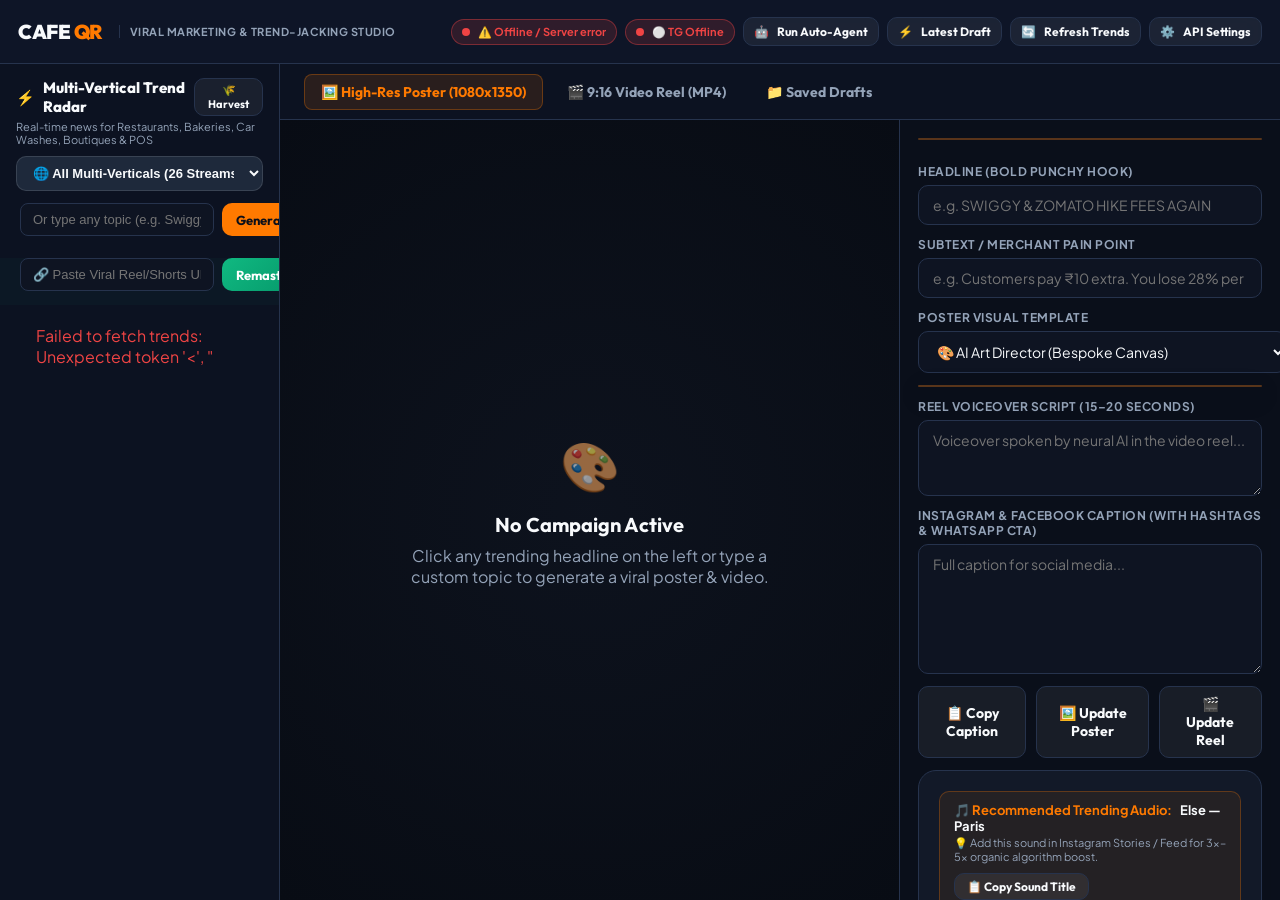
==== commit 963dfaf3: "feat(ui): responsive layout overhaul for mobile, tablet, laptop, and desktop" ====
--- a/web/index.html
+++ b/web/index.html
@@ -41,11 +41,24 @@
     </div>
   </header>
 
+  <!-- Mobile & Tablet Quick Jump Navigation -->
+  <nav class="mobile-quick-nav" id="mobileQuickNav" aria-label="Quick Studio Navigation">
+    <button type="button" class="quick-nav-pill active" data-target="radarSection" onclick="scrollToStudioSection('radarSection', this)">
+      <span>⚡</span> Radar
+    </button>
+    <button type="button" class="quick-nav-pill" data-target="previewSection" onclick="scrollToStudioSection('previewSection', this)">
+      <span>🎨</span> Preview
+    </button>
+    <button type="button" class="quick-nav-pill" data-target="editorSection" onclick="scrollToStudioSection('editorSection', this)">
+      <span>🚀</span> Publish &amp; Edit
+    </button>
+  </nav>
+
   <!-- Main Studio Workspace -->
   <main class="studio-main">
     
     <!-- Left Column: Trend Radar -->
-    <aside class="sidebar-radar">
+    <aside class="sidebar-radar" id="radarSection">
       <div class="sidebar-header">
         <div style="display: flex; justify-content: space-between; align-items: center;">
           <div class="section-title">
@@ -112,7 +125,7 @@
       <div class="workbench-body">
         
         <!-- Left: Visual Preview Canvas -->
-        <div class="preview-panel">
+        <div class="preview-panel" id="previewSection">
           
           <!-- Poster Preview Tab -->
           <div id="posterTab" class="preview-content">
@@ -158,7 +171,7 @@
         </div>
 
         <!-- Right: Copywriting & Controls Workbench -->
-        <div class="editor-panel">
+        <div class="editor-panel" id="editorSection">
           
           <!-- Autonomous 10-Point Viral Rubric Scorecard -->
           <div class="viral-rubric-card" id="viralRubricCard">
@@ -297,13 +310,32 @@
                   <input type="checkbox" id="pubFacebook" checked /> 📘 Facebook Page
                 </label>
                 <label class="toggle-label" style="display: flex; align-items: center; gap: 6px; cursor: pointer;">
+                  <input type="checkbox" id="pubFacebookStory" checked /> 📖 Facebook Story
+                </label>
+                <label class="toggle-label" style="display: flex; align-items: center; gap: 6px; cursor: pointer;">
                   <input type="checkbox" id="pubInstagram" checked /> 📸 Instagram Feed
                 </label>
                 <label class="toggle-label" style="display: flex; align-items: center; gap: 6px; cursor: pointer;">
                   <input type="checkbox" id="pubStory" checked /> 📱 Instagram Story
                 </label>
-              </div>
-            </div>
+                <label class="toggle-label" style="display: flex; align-items: center; gap: 6px; cursor: pointer;">
+                  <input type="checkbox" id="pubThreads" checked /> 🧵 Threads Profile
+                </label>
+              </div>
+            </div>
+
+            <!-- Founder Network & Geo-Targeting Badges -->
+            <div style="background: rgba(38, 166, 154, 0.08); border: 1px solid rgba(38, 166, 154, 0.25); border-radius: 8px; padding: 8px 12px; margin-top: 10px; margin-bottom: 12px; font-size: 12px; color: #94A3B8; display: flex; flex-wrap: wrap; gap: 10px; justify-content: space-between; align-items: center;">
+              <div>
+                <span style="color: #26A69A; font-weight: 700;">👤 Auto-Tagged Founders:</span>
+                <span style="color: #F8FAFC;">@_thrissurkkaran_payyan &amp; @sayooj_jayarajan_uk</span>
+              </div>
+              <div>
+                <span style="color: #FF7A00; font-weight: 700;">📍 Smart Geo:</span>
+                <span style="color: #F8FAFC;">Dynamic (Bengaluru / Thrissur)</span>
+              </div>
+            </div>
+
             <div class="dock-action">
               <button class="btn btn-publish" id="publishBtn" onclick="publishApprovedCampaign()">
                 APPROVE &amp; PUBLISH TO SOCIAL MEDIA
--- a/web/style.css
+++ b/web/style.css
@@ -21,14 +21,21 @@
   padding: 0;
 }
 
+html {
+  max-width: 100vw;
+  overflow-x: hidden;
+}
+
 body {
   background-color: var(--bg-dark);
   color: var(--text-main);
   font-family: var(--font-body);
   height: 100vh;
+  max-width: 100vw;
   display: flex;
   flex-direction: column;
   overflow: hidden;
+  overflow-x: hidden;
 }
 
 /* Header */
@@ -388,11 +395,15 @@
   align-items: center;
   gap: 16px;
   max-height: 100%;
+  width: 100%;
 }
 
 .poster-container img {
   max-height: 600px;
+  max-width: 100%;
   width: auto;
+  height: auto;
+  object-fit: contain;
   border-radius: 16px;
   border: 1px solid var(--border-color);
   box-shadow: 0 20px 50px rgba(0, 0, 0, 0.6);
@@ -400,7 +411,9 @@
 
 .reel-container video {
   max-height: 600px;
+  max-width: 100%;
   width: auto;
+  height: auto;
   aspect-ratio: 9 / 16;
   border-radius: 20px;
   border: 2px solid var(--border-color);
@@ -943,4 +956,483 @@
   color: white;
 }
 
-
+/* ==========================================================================
+   RESPONSIVE DESIGN & MULTI-DEVICE ACCESSIBILITY (Mobile, Tablet, Desktop)
+   ========================================================================== */
+
+/* Quick Jump Navigation Bar (Hidden by default on large desktop) */
+.mobile-quick-nav {
+  display: none;
+}
+
+/* 1. Laptops & Compact Desktops (1025px – 1366px, e.g. 1280x800 Nest Hub / 13" Laptops) */
+@media (min-width: 1025px) and (max-width: 1366px) {
+  .studio-header {
+    height: 64px;
+    padding: 0 18px;
+  }
+  .logo-badge {
+    font-size: 20px;
+  }
+  .tagline {
+    font-size: 11px;
+    padding-left: 10px;
+    letter-spacing: 0.5px;
+  }
+  .header-right {
+    gap: 8px;
+  }
+  .header-right .btn {
+    padding: 6px 10px;
+    font-size: 12px;
+  }
+  .header-right .status-pill {
+    padding: 5px 10px;
+    font-size: 11px;
+  }
+
+  /* Balanced 3-column distribution: radar 280px + editor 380px = ~600px preview canvas! */
+  .sidebar-radar {
+    width: 280px;
+    min-width: 280px;
+  }
+  .sidebar-header {
+    padding: 14px 16px 10px;
+  }
+  .section-title {
+    font-size: 15px;
+  }
+  .section-subtitle {
+    font-size: 11px;
+  }
+  .trend-item {
+    padding: 12px;
+  }
+  .trend-title {
+    font-size: 13px;
+  }
+
+  .editor-panel {
+    width: 380px;
+    min-width: 380px;
+    padding: 18px;
+    gap: 12px;
+  }
+
+  .preview-panel {
+    padding: 16px;
+  }
+  .poster-container img {
+    max-height: 480px;
+  }
+  .reel-container video {
+    max-height: 480px;
+  }
+
+  .viral-rubric-card {
+    margin-bottom: 12px;
+  }
+  .rubric-bars {
+    gap: 8px 12px;
+  }
+  .platform-toggles {
+    gap: 8px 12px;
+  }
+  .toggle-label {
+    font-size: 12px;
+  }
+  .btn-publish {
+    font-size: 15px;
+    padding: 13px;
+  }
+}
+
+/* 2. Tablets & Mobile (< 1024px) */
+@media (max-width: 1024px) {
+  body {
+    height: auto;
+    min-height: 100dvh;
+    overflow-y: auto;
+    overflow-x: hidden;
+  }
+
+  /* Show sticky quick-jump navigation */
+  .mobile-quick-nav {
+    display: flex;
+    position: sticky;
+    top: 0;
+    z-index: 900;
+    background: rgba(11, 15, 25, 0.95);
+    backdrop-filter: blur(14px);
+    -webkit-backdrop-filter: blur(14px);
+    border-bottom: 1px solid var(--border-color);
+    padding: 8px 14px;
+    gap: 8px;
+    justify-content: space-between;
+  }
+
+  .quick-nav-pill {
+    flex: 1;
+    display: inline-flex;
+    align-items: center;
+    justify-content: center;
+    gap: 6px;
+    padding: 10px 8px;
+    font-family: var(--font-heading);
+    font-size: 13px;
+    font-weight: 700;
+    color: var(--text-muted);
+    background: rgba(255, 255, 255, 0.04);
+    border: 1px solid var(--border-color);
+    border-radius: 10px;
+    cursor: pointer;
+    transition: all 0.2s ease;
+    min-height: 44px;
+  }
+
+  .quick-nav-pill:hover, .quick-nav-pill.active {
+    color: var(--primary);
+    background: rgba(255, 122, 0, 0.15);
+    border-color: var(--primary);
+    box-shadow: 0 2px 10px rgba(255, 122, 0, 0.25);
+  }
+
+  /* Natural vertical stacking for studio workspace */
+  .studio-main {
+    flex-direction: column;
+    height: auto;
+    overflow: visible;
+    width: 100%;
+  }
+
+  .sidebar-radar {
+    width: 100%;
+    min-width: 100%;
+    max-height: 420px;
+    border-right: none;
+    border-bottom: 1px solid var(--border-color);
+    overflow: visible;
+  }
+
+  .trend-list {
+    max-height: 240px;
+    overflow-y: auto;
+  }
+
+  .workbench {
+    width: 100%;
+    height: auto;
+    overflow: visible;
+  }
+
+  .workbench-tabs {
+    height: auto;
+    padding: 12px 16px;
+    flex-wrap: wrap;
+    gap: 8px;
+  }
+
+  .workbench-body {
+    flex-direction: column;
+    height: auto;
+    overflow: visible;
+    width: 100%;
+  }
+
+  .preview-panel {
+    width: 100%;
+    min-height: 440px;
+    border-right: none;
+    border-bottom: 1px solid var(--border-color);
+    padding: 20px 16px;
+  }
+
+  .poster-container img {
+    max-height: 520px;
+    max-width: 90%;
+    height: auto;
+    width: auto;
+    object-fit: contain;
+  }
+
+  .reel-container video {
+    max-height: 520px;
+    max-width: 90%;
+    height: auto;
+    width: auto;
+  }
+
+  .editor-panel {
+    width: 100%;
+    min-width: 100%;
+    padding: 20px 16px;
+    overflow: visible;
+  }
+
+  .platform-toggles {
+    display: grid;
+    grid-template-columns: 1fr 1fr;
+    gap: 10px;
+    width: 100%;
+  }
+
+  .toggle-label {
+    padding: 10px 12px;
+    background: rgba(255, 255, 255, 0.04);
+    border-radius: 8px;
+    border: 1px solid rgba(255, 255, 255, 0.08);
+    font-size: 13px;
+    min-height: 44px;
+  }
+}
+
+/* 3. Mobile Phones (<= 768px, e.g. iPhone SE 375x667, Samsung Galaxy A55 360x800) */
+@media (max-width: 768px) {
+  .studio-header {
+    height: auto;
+    padding: 12px 14px;
+    flex-direction: column;
+    align-items: stretch;
+    gap: 10px;
+  }
+
+  .header-left {
+    display: flex;
+    justify-content: space-between;
+    align-items: center;
+    width: 100%;
+  }
+
+  .tagline {
+    font-size: 10px;
+    border-left: none;
+    padding-left: 0;
+    color: #64748B;
+    letter-spacing: 0.5px;
+  }
+
+  .header-right {
+    display: grid;
+    grid-template-columns: 1fr 1fr;
+    gap: 6px;
+    width: 100%;
+  }
+
+  .header-right .btn, .header-right .status-pill {
+    width: 100%;
+    justify-content: center;
+    min-height: 40px;
+    font-size: 12px;
+    padding: 8px 6px;
+    text-align: center;
+  }
+
+  .sidebar-header {
+    padding: 12px 14px 8px;
+  }
+
+  .custom-input-card {
+    padding: 0 14px 10px;
+  }
+
+  .trend-list {
+    max-height: 220px;
+    padding: 0 12px 14px;
+    gap: 8px;
+  }
+
+  .trend-item {
+    padding: 12px;
+    border-radius: 10px;
+  }
+
+  .tab-buttons {
+    display: flex;
+    width: 100%;
+    gap: 6px;
+  }
+
+  .tab-btn {
+    flex: 1;
+    padding: 8px 6px;
+    font-size: 11px;
+    text-align: center;
+    white-space: normal;
+    line-height: 1.2;
+    min-height: 40px;
+  }
+
+  .preview-panel {
+    padding: 16px 12px;
+    min-height: 360px;
+  }
+
+  .poster-container img {
+    max-height: 56vh;
+    max-width: 95%;
+  }
+
+  .reel-container video {
+    max-height: 56vh;
+    max-width: 95%;
+  }
+
+  .preview-actions {
+    flex-direction: column;
+    width: 100%;
+    gap: 8px;
+  }
+
+  .preview-actions .btn {
+    width: 100%;
+    justify-content: center;
+    min-height: 44px;
+  }
+
+  .editor-panel {
+    padding: 16px 12px;
+    gap: 14px;
+  }
+
+  /* Prevent automatic Safari zoom on focus by enforcing 16px text on touch devices */
+  .form-group input, .form-group textarea, .form-group select {
+    font-size: 16px !important;
+    min-height: 44px;
+    padding: 10px 12px;
+  }
+
+  .form-row {
+    flex-direction: column;
+    gap: 10px;
+  }
+
+  .form-actions-row {
+    flex-direction: column;
+    gap: 8px;
+  }
+
+  .form-actions-row .btn {
+    width: 100%;
+    min-height: 44px;
+    justify-content: center;
+  }
+
+  .rubric-bars {
+    grid-template-columns: 1fr;
+    gap: 8px;
+  }
+
+  .sound-info-row {
+    flex-direction: column;
+    align-items: stretch;
+    gap: 8px;
+  }
+
+  .sound-ig-recommendation {
+    max-width: 100%;
+    width: 100%;
+    justify-content: space-between;
+  }
+
+  .sound-custom-search-row {
+    flex-direction: column;
+    gap: 8px;
+  }
+
+  .sound-custom-search-row button {
+    width: 100%;
+    min-height: 40px;
+  }
+
+  .music-reach-booster {
+    flex-direction: column;
+    align-items: stretch;
+    gap: 8px;
+  }
+
+  .music-reach-booster button {
+    width: 100%;
+    min-height: 38px;
+  }
+
+  .dock-header {
+    flex-direction: column;
+    align-items: flex-start;
+    gap: 10px;
+  }
+
+  .platform-toggles {
+    grid-template-columns: 1fr 1fr;
+    gap: 8px;
+    width: 100%;
+  }
+
+  .toggle-label {
+    min-height: 44px;
+    font-size: 12px;
+    padding: 8px 10px;
+  }
+
+  .toggle-label input {
+    width: 18px;
+    height: 18px;
+  }
+
+  .btn-publish {
+    font-size: 14px;
+    padding: 15px 10px;
+    min-height: 52px;
+    letter-spacing: 0;
+  }
+
+  /* Modal responsiveness for mobile */
+  .modal-card {
+    width: calc(100vw - 20px);
+    max-width: 95vw;
+    padding: 16px 12px;
+    margin: 8px;
+    border-radius: 16px;
+    max-height: 90vh;
+  }
+
+  .modal-body {
+    max-height: 60vh;
+  }
+
+  .modal-footer {
+    flex-direction: column-reverse;
+    gap: 8px;
+  }
+
+  .modal-footer .btn {
+    width: 100%;
+    min-height: 44px;
+    justify-content: center;
+  }
+}
+
+/* 4. Ultra-Compact Mobile (< 380px, e.g. Samsung Galaxy A55 360x800 & iPhone SE 375x667) */
+@media (max-width: 380px) {
+  .platform-toggles {
+    grid-template-columns: 1fr;
+  }
+
+  .header-right {
+    grid-template-columns: 1fr;
+  }
+
+  .tab-buttons {
+    flex-direction: column;
+  }
+
+  .tab-btn {
+    width: 100%;
+    text-align: center;
+  }
+
+  .dock-title {
+    font-size: 14px;
+  }
+}
+
+
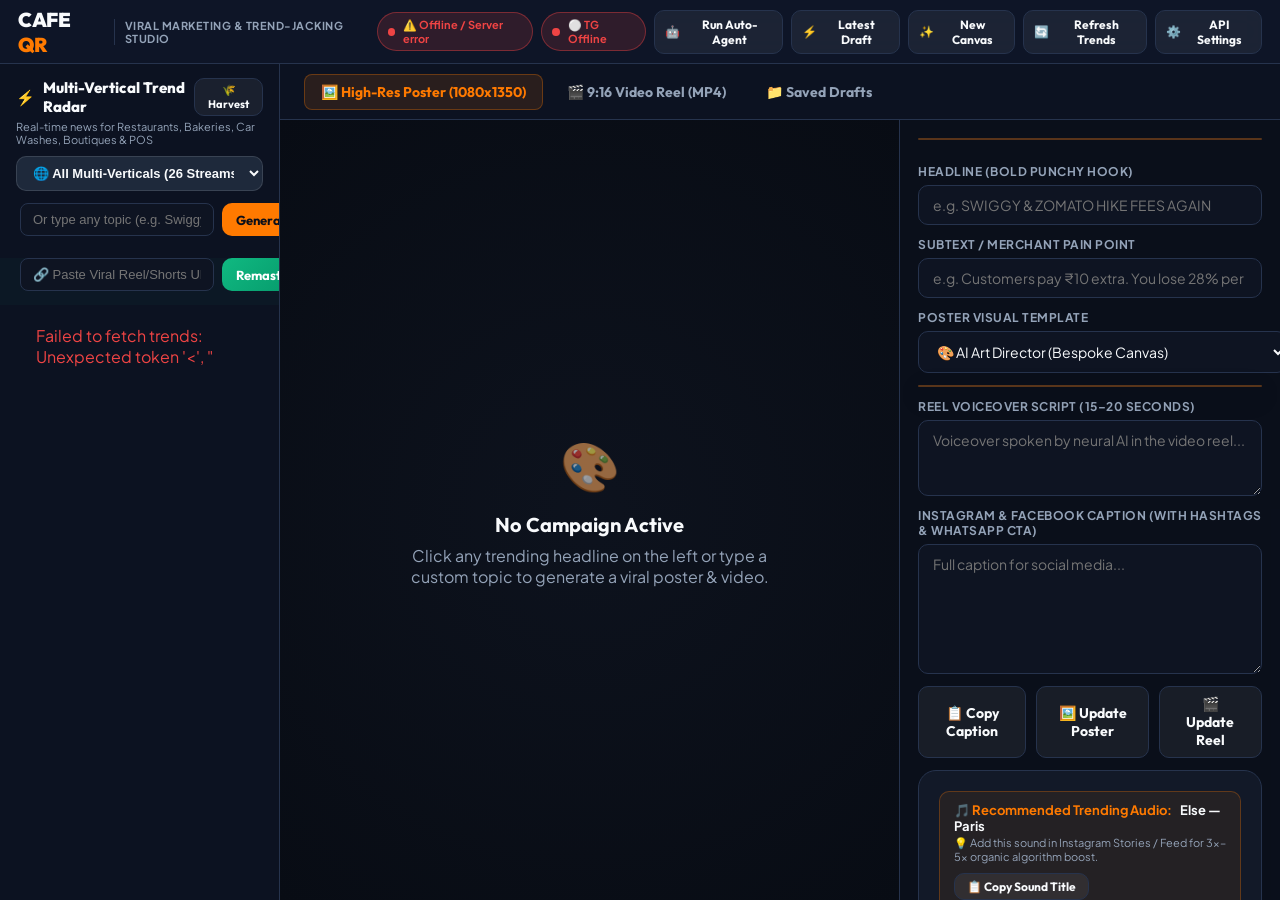
==== commit 9742b491: "feat: topic-adaptive visual archetypes, dynamic backdrops, session state persistence, and responsive" ====
--- a/web/index.html
+++ b/web/index.html
@@ -2,7 +2,7 @@
 <html lang="en">
 <head>
   <meta charset="UTF-8">
-  <meta name="viewport" content="width=device-width, initial-scale=1.0">
+  <meta name="viewport" content="width=device-width, initial-scale=1.0, maximum-scale=1.0, user-scalable=no, viewport-fit=cover">
   <title>Cafe QR — Viral Marketing & Content Studio</title>
   <link rel="preconnect" href="https://fonts.googleapis.com">
   <link rel="preconnect" href="https://fonts.gstatic.com" crossorigin>
@@ -31,6 +31,9 @@
       </button>
       <button class="btn btn-secondary" onclick="loadLatestDraft()" title="Load latest autonomous post">
         <span>⚡</span> Latest Draft
+      </button>
+      <button class="btn btn-secondary" onclick="clearCurrentSession()" title="Start fresh with a clean canvas">
+        <span>✨</span> New Canvas
       </button>
       <button class="btn btn-secondary" onclick="loadTrends()">
         <span>🔄</span> Refresh Trends
--- a/web/style.css
+++ b/web/style.css
@@ -22,8 +22,10 @@
 }
 
 html {
-  max-width: 100vw;
+  width: 100%;
+  max-width: 100%;
   overflow-x: hidden;
+  -webkit-text-size-adjust: 100%;
 }
 
 body {
@@ -31,7 +33,8 @@
   color: var(--text-main);
   font-family: var(--font-body);
   height: 100vh;
-  max-width: 100vw;
+  width: 100%;
+  max-width: 100%;
   display: flex;
   flex-direction: column;
   overflow: hidden;
@@ -552,6 +555,7 @@
 
 .modal-card {
   width: 520px;
+  max-width: calc(100vw - 32px);
   background: #111827;
   border: 1px solid var(--border-color);
   border-radius: 20px;
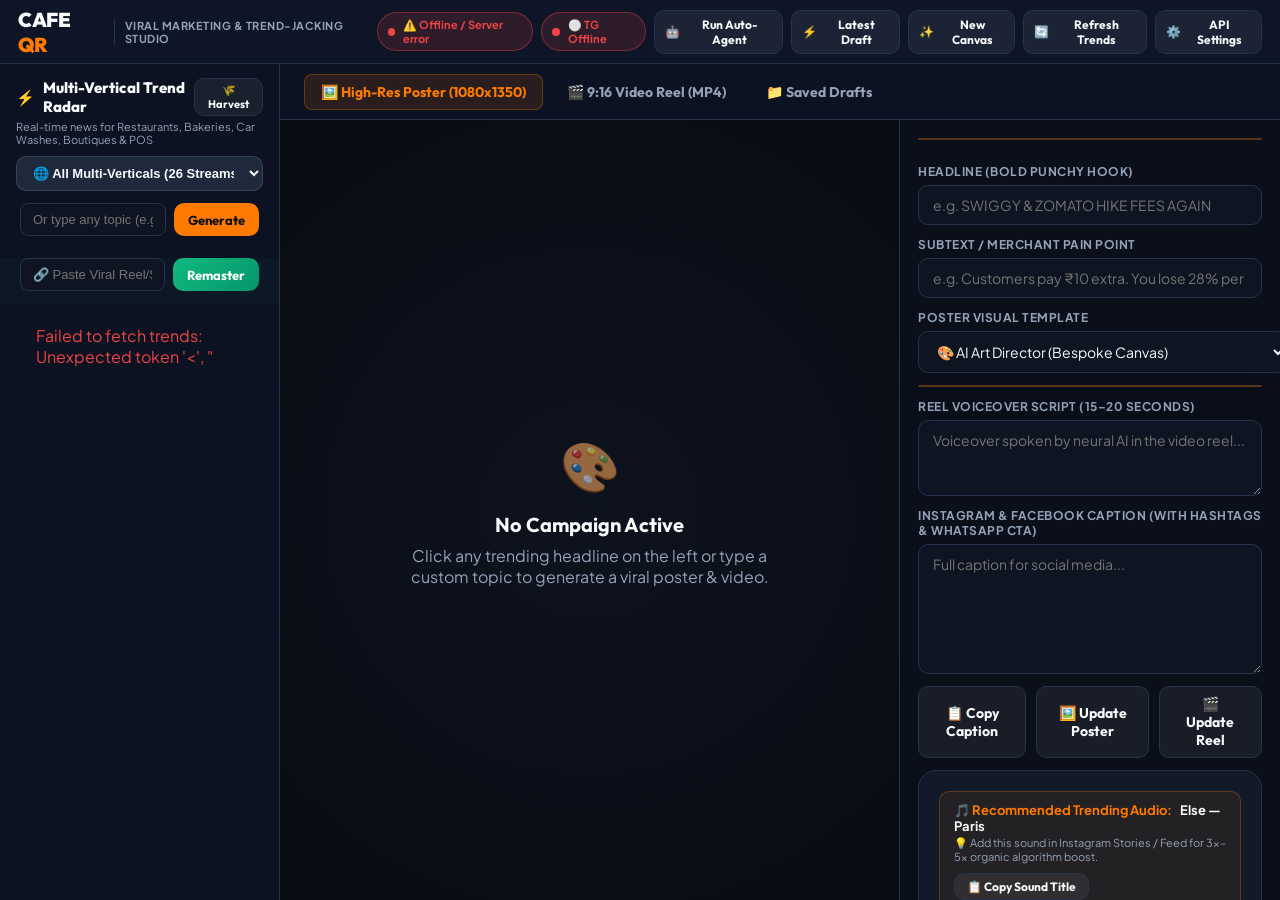
==== commit 1144fdc0: "fix: enforce direct delivery website messaging for cloud kitchens and overhaul responsive mobile UI" ====
--- a/web/index.html
+++ b/web/index.html
@@ -2,12 +2,12 @@
 <html lang="en">
 <head>
   <meta charset="UTF-8">
-  <meta name="viewport" content="width=device-width, initial-scale=1.0, maximum-scale=1.0, user-scalable=no, viewport-fit=cover">
+  <meta name="viewport" content="width=device-width, initial-scale=1.0, viewport-fit=cover">
   <title>Cafe QR — Viral Marketing & Content Studio</title>
   <link rel="preconnect" href="https://fonts.googleapis.com">
   <link rel="preconnect" href="https://fonts.gstatic.com" crossorigin>
   <link href="https://fonts.googleapis.com/css2?family=Outfit:wght@400;600;700;800;900&family=Plus+Jakarta+Sans:wght@400;500;600;700&display=swap" rel="stylesheet">
-  <link rel="stylesheet" href="style.css">
+  <link rel="stylesheet" href="style.css?v=20261105_v3">
 </head>
 <body>
 
@@ -418,6 +418,6 @@
     </div>
   </div>
 
-  <script src="app.js"></script>
+  <script src="app.js?v=20261105_v3"></script>
 </body>
 </html>
--- a/web/style.css
+++ b/web/style.css
@@ -224,6 +224,7 @@
 
 .custom-input-card input {
   flex: 1;
+  min-width: 0;
   background: var(--bg-input);
   border: 1px solid var(--border-color);
   border-radius: 8px;
@@ -1053,11 +1054,43 @@
 
 /* 2. Tablets & Mobile (< 1024px) */
 @media (max-width: 1024px) {
-  body {
+  html, body {
     height: auto;
     min-height: 100dvh;
     overflow-y: auto;
     overflow-x: hidden;
+    width: 100%;
+    max-width: 100vw;
+  }
+
+  /* Compact wrapping studio header for tablets */
+  .studio-header {
+    height: auto;
+    padding: 12px 18px;
+    flex-wrap: wrap;
+    gap: 10px;
+  }
+
+  .header-left {
+    display: flex;
+    justify-content: space-between;
+    align-items: center;
+    width: 100%;
+  }
+
+  .header-right {
+    width: 100%;
+    display: flex;
+    flex-wrap: wrap;
+    gap: 8px;
+  }
+
+  .header-right .btn, .header-right .status-pill {
+    flex: 1 1 calc(50% - 8px);
+    min-width: 130px;
+    justify-content: center;
+    font-size: 12px;
+    padding: 8px 10px;
   }
 
   /* Show sticky quick-jump navigation */
@@ -1081,7 +1114,7 @@
     align-items: center;
     justify-content: center;
     gap: 6px;
-    padding: 10px 8px;
+    padding: 9px 8px;
     font-family: var(--font-heading);
     font-size: 13px;
     font-weight: 700;
@@ -1091,7 +1124,7 @@
     border-radius: 10px;
     cursor: pointer;
     transition: all 0.2s ease;
-    min-height: 44px;
+    min-height: 42px;
   }
 
   .quick-nav-pill:hover, .quick-nav-pill.active {
@@ -1112,7 +1145,7 @@
   .sidebar-radar {
     width: 100%;
     min-width: 100%;
-    max-height: 420px;
+    max-height: 460px;
     border-right: none;
     border-bottom: 1px solid var(--border-color);
     overflow: visible;
@@ -1125,15 +1158,34 @@
 
   .workbench {
     width: 100%;
+    min-width: 100%;
     height: auto;
     overflow: visible;
   }
 
   .workbench-tabs {
     height: auto;
-    padding: 12px 16px;
+    padding: 10px 14px;
     flex-wrap: wrap;
     gap: 8px;
+  }
+
+  .tab-buttons {
+    display: flex;
+    width: 100%;
+    gap: 6px;
+  }
+
+  .tab-btn {
+    flex: 1;
+    min-width: 0;
+    padding: 8px 6px;
+    font-size: 12px;
+    text-align: center;
+    white-space: normal;
+    line-height: 1.2;
+    min-height: 40px;
+    border-radius: 8px;
   }
 
   .workbench-body {
@@ -1145,7 +1197,8 @@
 
   .preview-panel {
     width: 100%;
-    min-height: 440px;
+    min-width: 100%;
+    min-height: 420px;
     border-right: none;
     border-bottom: 1px solid var(--border-color);
     padding: 20px 16px;
@@ -1153,7 +1206,7 @@
 
   .poster-container img {
     max-height: 520px;
-    max-width: 90%;
+    max-width: 92%;
     height: auto;
     width: auto;
     object-fit: contain;
@@ -1161,7 +1214,7 @@
 
   .reel-container video {
     max-height: 520px;
-    max-width: 90%;
+    max-width: 92%;
     height: auto;
     width: auto;
   }
@@ -1176,7 +1229,7 @@
   .platform-toggles {
     display: grid;
     grid-template-columns: 1fr 1fr;
-    gap: 10px;
+    gap: 8px;
     width: 100%;
   }
 
@@ -1193,18 +1246,17 @@
 /* 3. Mobile Phones (<= 768px, e.g. iPhone SE 375x667, Samsung Galaxy A55 360x800) */
 @media (max-width: 768px) {
   .studio-header {
-    height: auto;
-    padding: 12px 14px;
-    flex-direction: column;
-    align-items: stretch;
-    gap: 10px;
+    padding: 10px 12px;
+    gap: 8px;
   }
 
   .header-left {
-    display: flex;
     justify-content: space-between;
     align-items: center;
-    width: 100%;
+  }
+
+  .logo-badge {
+    font-size: 20px;
   }
 
   .tagline {
@@ -1225,84 +1277,87 @@
   .header-right .btn, .header-right .status-pill {
     width: 100%;
     justify-content: center;
-    min-height: 40px;
-    font-size: 12px;
-    padding: 8px 6px;
+    min-height: 38px;
+    font-size: 11px;
+    padding: 6px 8px;
     text-align: center;
+    border-radius: 8px;
   }
 
   .sidebar-header {
-    padding: 12px 14px 8px;
+    padding: 10px 12px 6px;
+  }
+
+  .section-title {
+    font-size: 15px;
   }
 
   .custom-input-card {
-    padding: 0 14px 10px;
+    padding: 0 12px 8px;
   }
 
   .trend-list {
     max-height: 220px;
-    padding: 0 12px 14px;
+    padding: 0 10px 12px;
     gap: 8px;
   }
 
   .trend-item {
-    padding: 12px;
+    padding: 10px 12px;
     border-radius: 10px;
   }
 
+  .trend-title {
+    font-size: 13px;
+  }
+
   .tab-buttons {
-    display: flex;
-    width: 100%;
-    gap: 6px;
+    gap: 4px;
   }
 
   .tab-btn {
-    flex: 1;
-    padding: 8px 6px;
     font-size: 11px;
-    text-align: center;
-    white-space: normal;
-    line-height: 1.2;
-    min-height: 40px;
+    padding: 6px 4px;
+    min-height: 36px;
   }
 
   .preview-panel {
-    padding: 16px 12px;
+    padding: 14px 10px;
     min-height: 360px;
   }
 
   .poster-container img {
-    max-height: 56vh;
+    max-height: 54vh;
     max-width: 95%;
   }
 
   .reel-container video {
-    max-height: 56vh;
+    max-height: 54vh;
     max-width: 95%;
   }
 
   .preview-actions {
     flex-direction: column;
     width: 100%;
-    gap: 8px;
+    gap: 6px;
   }
 
   .preview-actions .btn {
     width: 100%;
     justify-content: center;
-    min-height: 44px;
+    min-height: 40px;
   }
 
   .editor-panel {
-    padding: 16px 12px;
-    gap: 14px;
+    padding: 14px 10px;
+    gap: 12px;
   }
 
   /* Prevent automatic Safari zoom on focus by enforcing 16px text on touch devices */
   .form-group input, .form-group textarea, .form-group select {
     font-size: 16px !important;
-    min-height: 44px;
-    padding: 10px 12px;
+    min-height: 42px;
+    padding: 9px 12px;
   }
 
   .form-row {
@@ -1312,12 +1367,12 @@
 
   .form-actions-row {
     flex-direction: column;
-    gap: 8px;
+    gap: 6px;
   }
 
   .form-actions-row .btn {
     width: 100%;
-    min-height: 44px;
+    min-height: 42px;
     justify-content: center;
   }
 
@@ -1340,12 +1395,12 @@
 
   .sound-custom-search-row {
     flex-direction: column;
-    gap: 8px;
+    gap: 6px;
   }
 
   .sound-custom-search-row button {
     width: 100%;
-    min-height: 40px;
+    min-height: 38px;
   }
 
   .music-reach-booster {
@@ -1356,87 +1411,100 @@
 
   .music-reach-booster button {
     width: 100%;
-    min-height: 38px;
+    min-height: 36px;
   }
 
   .dock-header {
     flex-direction: column;
     align-items: flex-start;
-    gap: 10px;
+    gap: 8px;
   }
 
   .platform-toggles {
     grid-template-columns: 1fr 1fr;
-    gap: 8px;
+    gap: 6px;
     width: 100%;
   }
 
   .toggle-label {
-    min-height: 44px;
-    font-size: 12px;
-    padding: 8px 10px;
+    min-height: 42px;
+    font-size: 11.5px;
+    padding: 7px 8px;
   }
 
   .toggle-label input {
-    width: 18px;
-    height: 18px;
+    width: 17px;
+    height: 17px;
   }
 
   .btn-publish {
     font-size: 14px;
-    padding: 15px 10px;
-    min-height: 52px;
+    padding: 14px 8px;
+    min-height: 50px;
     letter-spacing: 0;
   }
 
   /* Modal responsiveness for mobile */
   .modal-card {
-    width: calc(100vw - 20px);
-    max-width: 95vw;
-    padding: 16px 12px;
-    margin: 8px;
-    border-radius: 16px;
-    max-height: 90vh;
+    width: calc(100vw - 16px);
+    max-width: 96vw;
+    padding: 14px 10px;
+    margin: 8px auto;
+    border-radius: 14px;
+    max-height: 92vh;
   }
 
   .modal-body {
-    max-height: 60vh;
+    max-height: 65vh;
   }
 
   .modal-footer {
     flex-direction: column-reverse;
-    gap: 8px;
+    gap: 6px;
   }
 
   .modal-footer .btn {
     width: 100%;
-    min-height: 44px;
+    min-height: 42px;
     justify-content: center;
   }
 }
 
 /* 4. Ultra-Compact Mobile (< 380px, e.g. Samsung Galaxy A55 360x800 & iPhone SE 375x667) */
 @media (max-width: 380px) {
+  .logo-badge {
+    font-size: 18px;
+  }
+
+  .header-right {
+    grid-template-columns: 1fr 1fr;
+    gap: 4px;
+  }
+
+  .header-right .btn, .header-right .status-pill {
+    font-size: 10px;
+    padding: 5px 4px;
+    min-height: 34px;
+  }
+
+  .tab-btn {
+    font-size: 10px;
+    padding: 5px 2px;
+  }
+
   .platform-toggles {
-    grid-template-columns: 1fr;
-  }
-
-  .header-right {
-    grid-template-columns: 1fr;
-  }
-
-  .tab-buttons {
-    flex-direction: column;
-  }
-
-  .tab-btn {
-    width: 100%;
-    text-align: center;
+    grid-template-columns: 1fr 1fr;
+    gap: 5px;
+  }
+
+  .toggle-label {
+    font-size: 11px;
+    padding: 6px 4px;
   }
 
   .dock-title {
-    font-size: 14px;
-  }
-}
-
-
+    font-size: 13px;
+  }
+}
+
+
